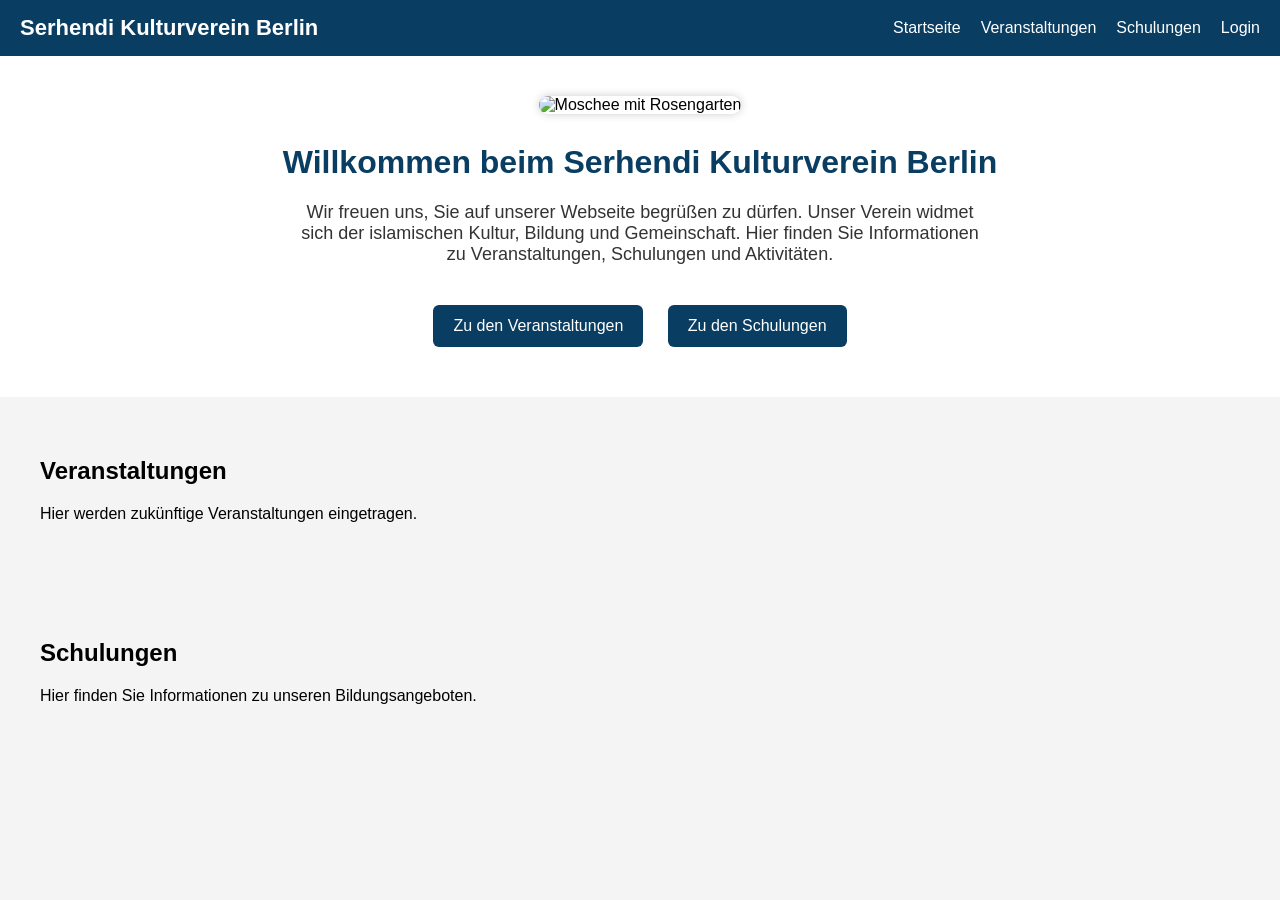
==== serhendi.html @ 4101cd9d "Add Serhendi.html" ====
<!DOCTYPE html>
<html lang="de">
<head>
    <meta charset="UTF-8">
    <title>Serhendi Kulturverein Berlin</title>
    <style>
        body {
            margin: 0;
            font-family: Arial, sans-serif;
            background: #f4f4f4;
        }

        /* Navigation */
        nav {
            background: #0a3d62;
            color: white;
            padding: 15px 20px;
            display: flex;
            justify-content: space-between;
            align-items: center;
        }

        nav .logo {
            font-size: 22px;
            font-weight: bold;
        }

        nav ul {
            list-style: none;
            display: flex;
            gap: 20px;
            margin: 0;
            padding: 0;
        }

        nav ul li {
            cursor: pointer;
            font-size: 16px;
        }

        nav ul li:hover {
            text-decoration: underline;
        }

        /* Header / Startseite */
        header {
            text-align: center;
            padding: 40px;
            background: white;
        }

        header img {
            width: 60%;
            max-width: 600px;
            border-radius: 10px;
            box-shadow: 0 0 10px rgba(0,0,0,0.2);
        }

        header h1 {
            margin-top: 30px;
            color: #0a3d62;
        }

        header p {
            font-size: 18px;
            color: #333;
            max-width: 700px;
            margin: 20px auto;
        }

        /* Buttons */
        .btn-container {
            margin-top: 30px;
        }

        .btn {
            background: #0a3d62;
            color: white;
            padding: 12px 20px;
            border-radius: 6px;
            text-decoration: none;
            margin: 10px;
            display: inline-block;
        }

        .btn:hover {
            background: #07405a;
        }

        /* Login Popup */
        #loginBox {
            display: none;
            position: fixed;
            top: 50%;
            left: 50%;
            transform: translate(-50%, -50%);
            background: white;
            padding: 25px;
            border-radius: 10px;
            box-shadow: 0 0 15px rgba(0,0,0,0.3);
            width: 300px;
        }

        #loginBox input {
            width: 100%;
            padding: 10px;
            margin: 8px 0;
        }

        #loginBox button {
            width: 100%;
            padding: 10px;
            background: #0a3d62;
            color: white;
            border: none;
            border-radius: 5px;
        }

        #closeLogin {
            cursor: pointer;
            float: right;
            font-weight: bold;
        }
    </style>
</head>
<body>

    <!-- Navigation -->
    <nav>
        <div class="logo">Serhendi Kulturverein Berlin</div>
        <ul>
            <li onclick="scrollToSection('start')">Startseite</li>
            <li onclick="scrollToSection('veranstaltungen')">Veranstaltungen</li>
            <li onclick="scrollToSection('schulungen')">Schulungen</li>
            <li onclick="openLogin()">Login</li>
        </ul>
    </nav>

    <!-- Startseite -->
    <header id="start">
        <img src="images/moschee.png" alt="Moschee mit Rosengarten" style="width:20em; height:auto;">

        <h1>Willkommen beim Serhendi Kulturverein Berlin</h1>
        <p>
            Wir freuen uns, Sie auf unserer Webseite begrüßen zu dürfen.  
            Unser Verein widmet sich der islamischen Kultur, Bildung und Gemeinschaft.  
            Hier finden Sie Informationen zu Veranstaltungen, Schulungen und Aktivitäten.
        </p>

        <div class="btn-container">
            <a class="btn" href="#veranstaltungen">Zu den Veranstaltungen</a>
            <a class="btn" href="#schulungen">Zu den Schulungen</a>
        </div>
    </header>

    <!-- Veranstaltungen -->
    <section id="veranstaltungen" style="padding: 40px;">
        <h2>Veranstaltungen</h2>
        <p>Hier werden zukünftige Veranstaltungen eingetragen.</p>
    </section>

    <!-- Schulungen -->
    <section id="schulungen" style="padding: 40px;">
        <h2>Schulungen</h2>
        <p>Hier finden Sie Informationen zu unseren Bildungsangeboten.</p>
    </section>

    <!-- Login Popup -->
    <div id="loginBox">
        <span id="closeLogin" onclick="closeLogin()">X</span>
        <h3>Login</h3>
        <input type="text" placeholder="Benutzername">
        <input type="password" placeholder="Passwort">
        <button>Anmelden</button>
    </div>

    <!-- JavaScript -->
    <script>
        function openLogin() {
            document.getElementById("loginBox").style.display = "block";
        }

        function closeLogin() {
            document.getElementById("loginBox").style.display = "none";
        }

        function scrollToSection(id) {
            document.getElementById(id).scrollIntoView({ behavior: "smooth" });
        }
    </script>

</body>
</html>
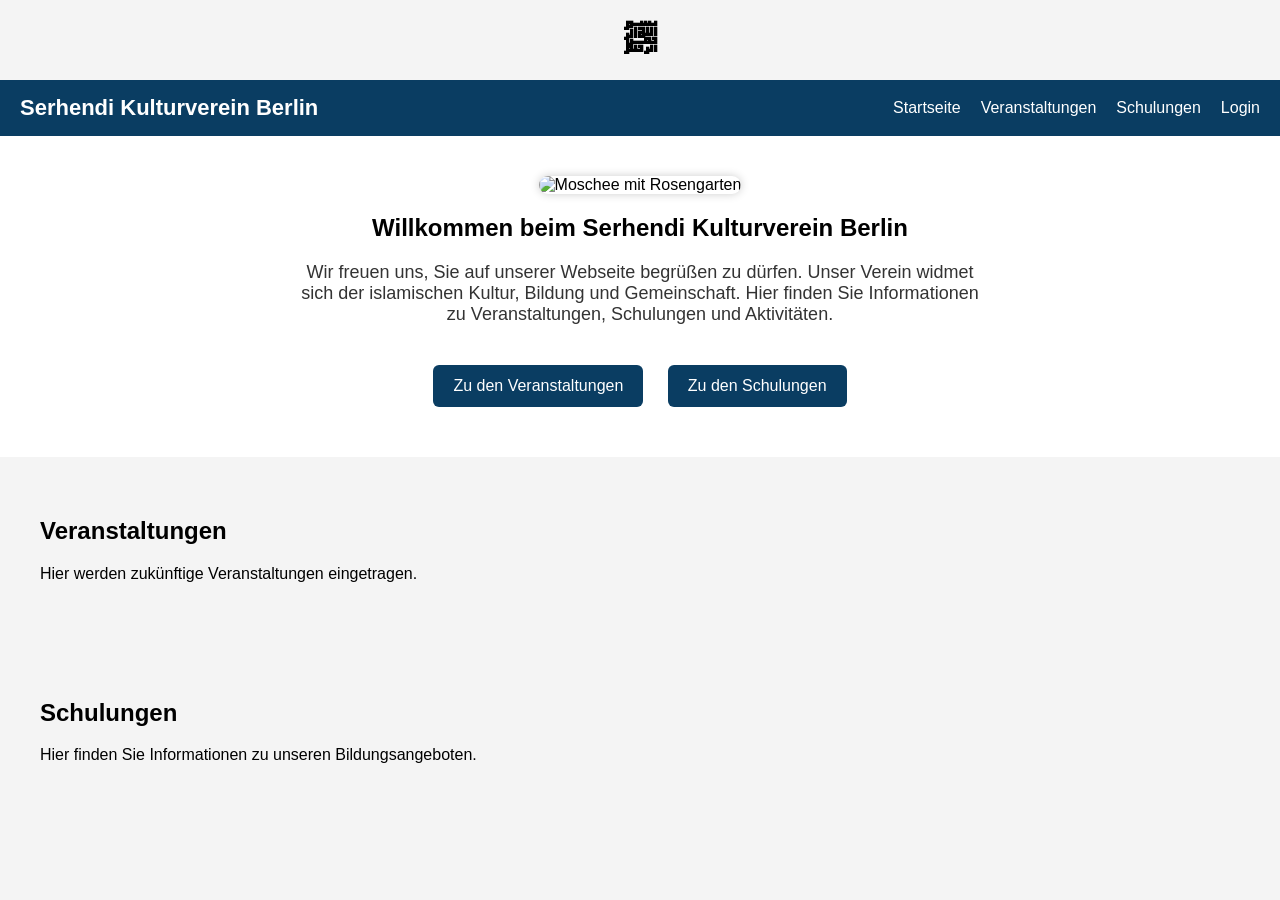
==== commit 9887faa4: "Add serhendi.html" ====
--- a/serhendi.html
+++ b/serhendi.html
@@ -124,7 +124,7 @@
     </style>
 </head>
 <body>
-
+	<h1 style="text-align:center;">&#65021;</h1>
     <!-- Navigation -->
     <nav>
         <div class="logo">Serhendi Kulturverein Berlin</div>
@@ -140,7 +140,7 @@
     <header id="start">
         <img src="images/moschee.png" alt="Moschee mit Rosengarten" style="width:20em; height:auto;">
 
-        <h1>Willkommen beim Serhendi Kulturverein Berlin</h1>
+        <h2>Willkommen beim Serhendi Kulturverein Berlin</h2>
         <p>
             Wir freuen uns, Sie auf unserer Webseite begrüßen zu dürfen.  
             Unser Verein widmet sich der islamischen Kultur, Bildung und Gemeinschaft.  
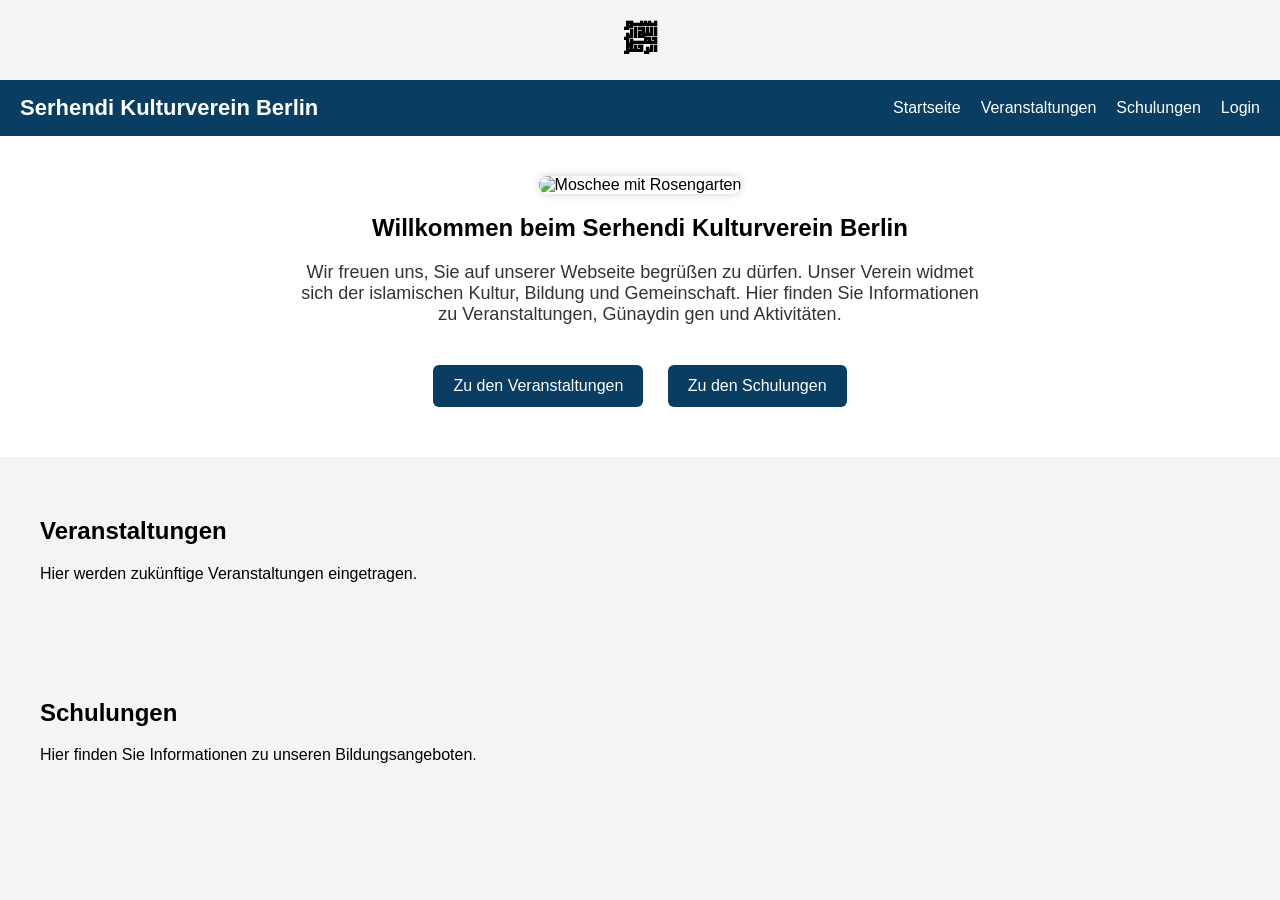
==== commit 43961092: "MOD wilkommenstext geeandert" ====
--- a/serhendi.html
+++ b/serhendi.html
@@ -144,7 +144,7 @@
         <p>
             Wir freuen uns, Sie auf unserer Webseite begrüßen zu dürfen.  
             Unser Verein widmet sich der islamischen Kultur, Bildung und Gemeinschaft.  
-            Hier finden Sie Informationen zu Veranstaltungen, Schulungen und Aktivitäten.
+            Hier finden Sie Informationen zu Veranstaltungen, Günaydin gen und Aktivitäten.
         </p>
 
         <div class="btn-container">
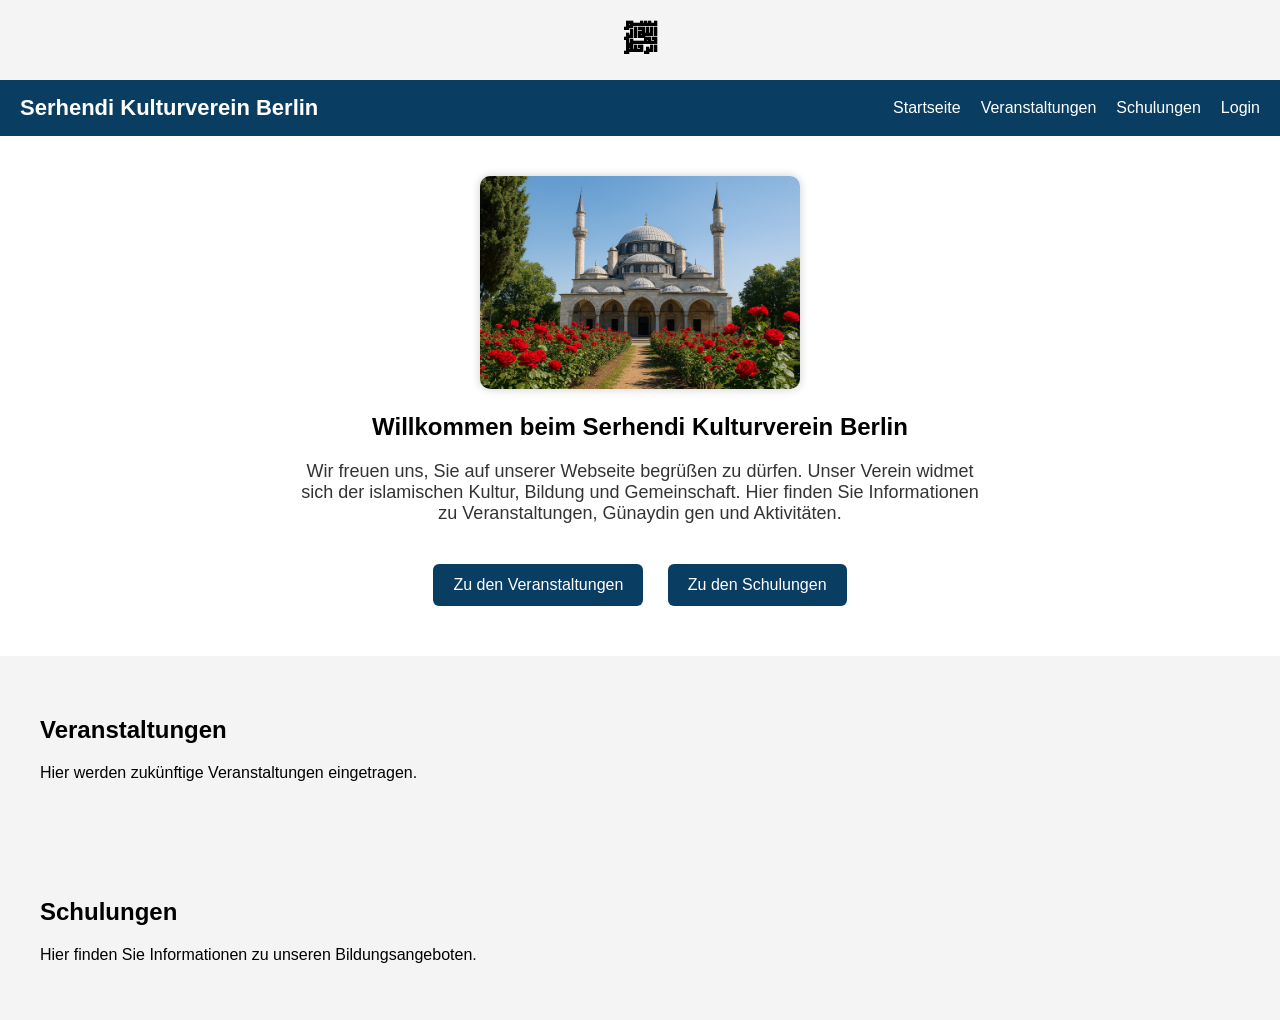
==== commit c7d98f43: "Bild hinzugefügt und Startseite angepasst" ====
--- a/serhendi.html
+++ b/serhendi.html
@@ -190,4 +190,4 @@
     </script>
 
 </body>
-</html>
+</html>
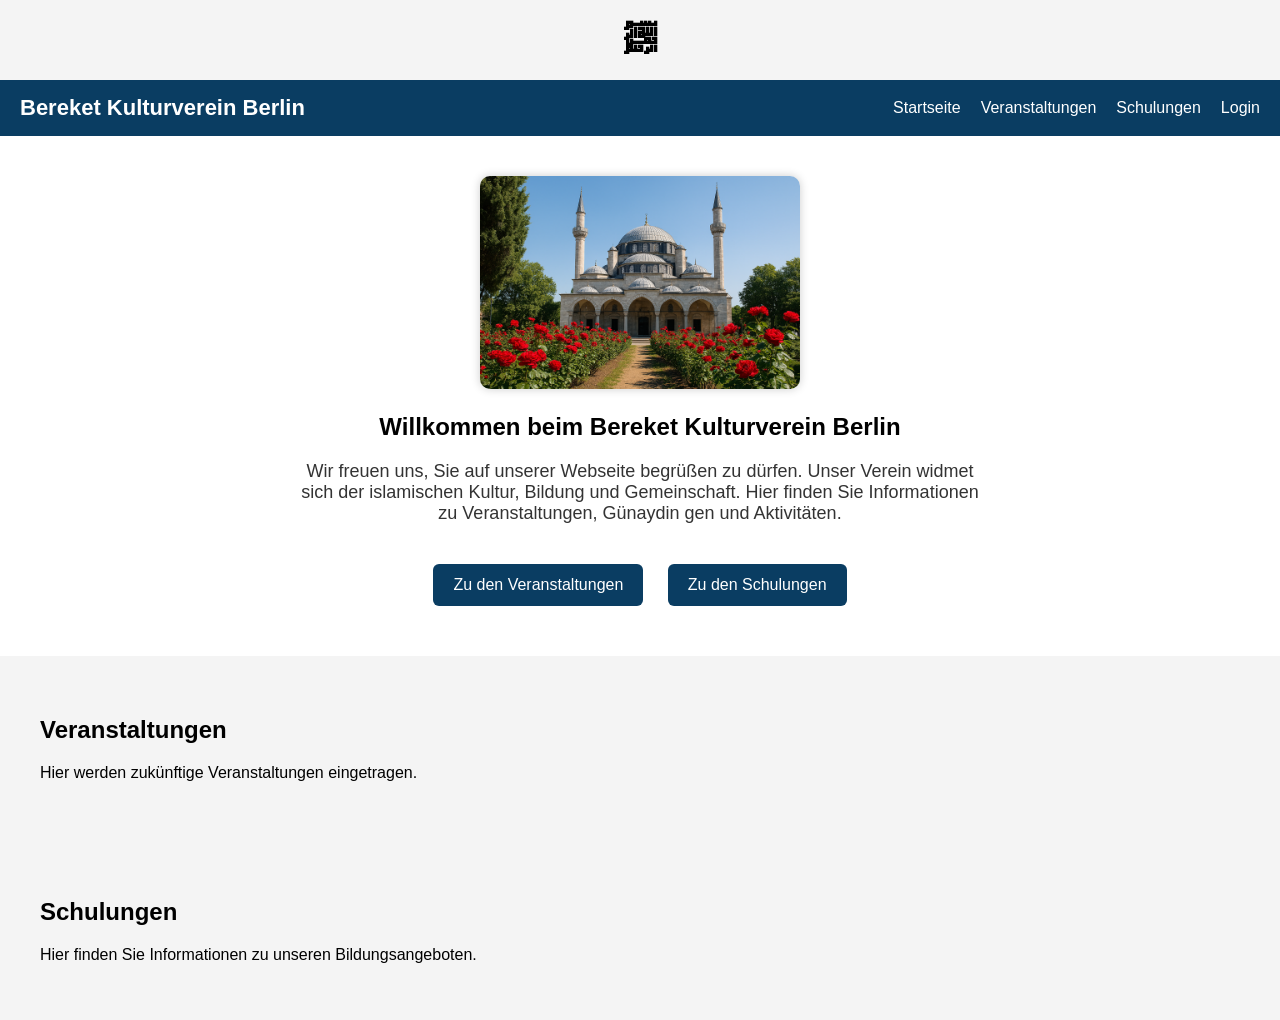
==== commit 5e837a02: "titel geändert Serhendi zu Bereket" ====
--- a/serhendi.html
+++ b/serhendi.html
@@ -2,7 +2,7 @@
 <html lang="de">
 <head>
     <meta charset="UTF-8">
-    <title>Serhendi Kulturverein Berlin</title>
+    <title>Bereket Kulturverein Berlin</title>
     <style>
         body {
             margin: 0;
@@ -127,7 +127,7 @@
 	<h1 style="text-align:center;">&#65021;</h1>
     <!-- Navigation -->
     <nav>
-        <div class="logo">Serhendi Kulturverein Berlin</div>
+        <div class="logo">Bereket Kulturverein Berlin</div>
         <ul>
             <li onclick="scrollToSection('start')">Startseite</li>
             <li onclick="scrollToSection('veranstaltungen')">Veranstaltungen</li>
@@ -140,7 +140,7 @@
     <header id="start">
         <img src="images/moschee.png" alt="Moschee mit Rosengarten" style="width:20em; height:auto;">
 
-        <h2>Willkommen beim Serhendi Kulturverein Berlin</h2>
+        <h2>Willkommen beim Bereket Kulturverein Berlin</h2>
         <p>
             Wir freuen uns, Sie auf unserer Webseite begrüßen zu dürfen.  
             Unser Verein widmet sich der islamischen Kultur, Bildung und Gemeinschaft.  
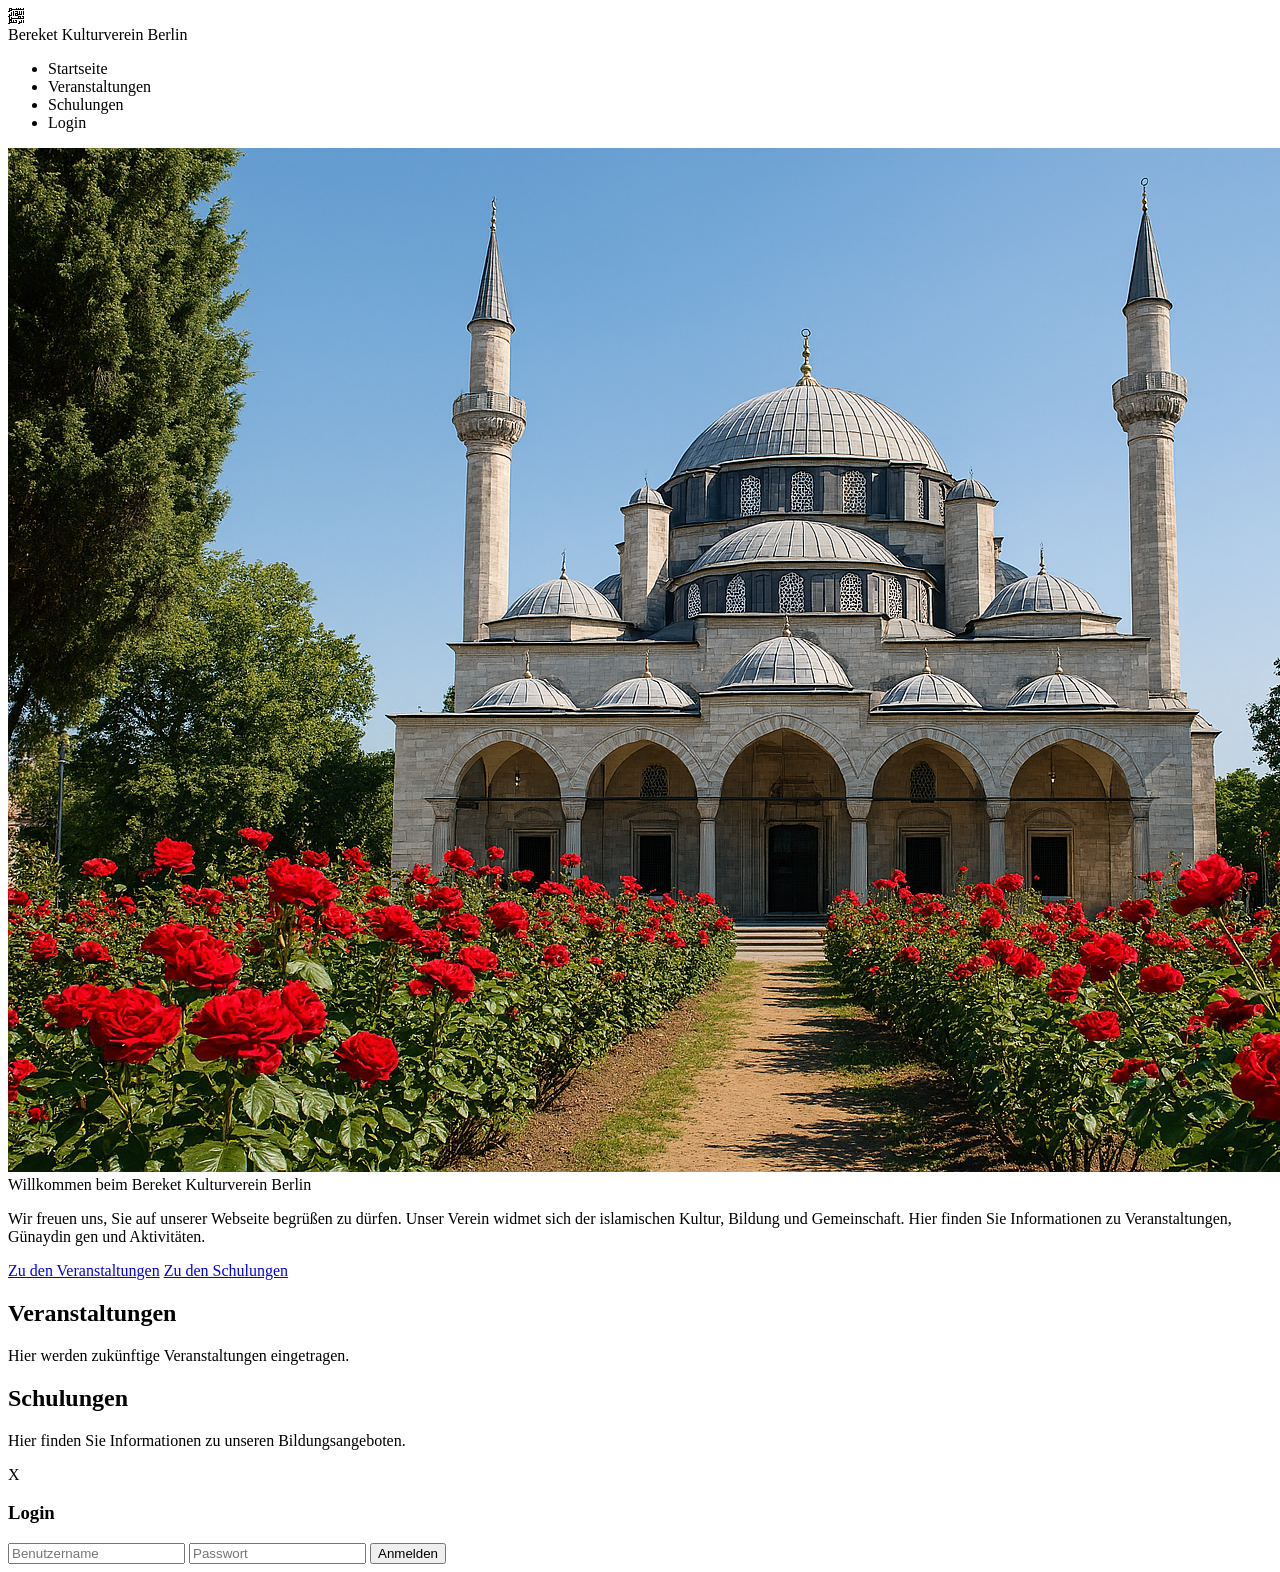
==== commit a600bf5c: "Update serhendi.html" ====
--- a/serhendi.html
+++ b/serhendi.html
@@ -3,128 +3,10 @@
 <head>
     <meta charset="UTF-8">
     <title>Bereket Kulturverein Berlin</title>
-    <style>
-        body {
-            margin: 0;
-            font-family: Arial, sans-serif;
-            background: #f4f4f4;
-        }
-
-        /* Navigation */
-        nav {
-            background: #0a3d62;
-            color: white;
-            padding: 15px 20px;
-            display: flex;
-            justify-content: space-between;
-            align-items: center;
-        }
-
-        nav .logo {
-            font-size: 22px;
-            font-weight: bold;
-        }
-
-        nav ul {
-            list-style: none;
-            display: flex;
-            gap: 20px;
-            margin: 0;
-            padding: 0;
-        }
-
-        nav ul li {
-            cursor: pointer;
-            font-size: 16px;
-        }
-
-        nav ul li:hover {
-            text-decoration: underline;
-        }
-
-        /* Header / Startseite */
-        header {
-            text-align: center;
-            padding: 40px;
-            background: white;
-        }
-
-        header img {
-            width: 60%;
-            max-width: 600px;
-            border-radius: 10px;
-            box-shadow: 0 0 10px rgba(0,0,0,0.2);
-        }
-
-        header h1 {
-            margin-top: 30px;
-            color: #0a3d62;
-        }
-
-        header p {
-            font-size: 18px;
-            color: #333;
-            max-width: 700px;
-            margin: 20px auto;
-        }
-
-        /* Buttons */
-        .btn-container {
-            margin-top: 30px;
-        }
-
-        .btn {
-            background: #0a3d62;
-            color: white;
-            padding: 12px 20px;
-            border-radius: 6px;
-            text-decoration: none;
-            margin: 10px;
-            display: inline-block;
-        }
-
-        .btn:hover {
-            background: #07405a;
-        }
-
-        /* Login Popup */
-        #loginBox {
-            display: none;
-            position: fixed;
-            top: 50%;
-            left: 50%;
-            transform: translate(-50%, -50%);
-            background: white;
-            padding: 25px;
-            border-radius: 10px;
-            box-shadow: 0 0 15px rgba(0,0,0,0.3);
-            width: 300px;
-        }
-
-        #loginBox input {
-            width: 100%;
-            padding: 10px;
-            margin: 8px 0;
-        }
-
-        #loginBox button {
-            width: 100%;
-            padding: 10px;
-            background: #0a3d62;
-            color: white;
-            border: none;
-            border-radius: 5px;
-        }
-
-        #closeLogin {
-            cursor: pointer;
-            float: right;
-            font-weight: bold;
-        }
-    </style>
-</head>
+ 
+<link rel="/head>
 <body>
-	<h1 style="text-align:center;">&#65021;</h1>
+	<h1 class="basmala">﷽</h1>
     <!-- Navigation -->
     <nav>
         <div class="logo">Bereket Kulturverein Berlin</div>
@@ -138,7 +20,7 @@
 
     <!-- Startseite -->
     <header id="start">
-        <img src="images/moschee.png" alt="Moschee mit Rosengarten" style="width:20em; height:auto;">
+		<img src="images/moschee.png" alt="Moschee mit Rosengarten" class
 
         <h2>Willkommen beim Bereket Kulturverein Berlin</h2>
         <p>
@@ -154,13 +36,13 @@
     </header>
 
     <!-- Veranstaltungen -->
-    <section id="veranstaltungen" style="padding: 40px;">
+    <section id="veranstaltungen">
         <h2>Veranstaltungen</h2>
         <p>Hier werden zukünftige Veranstaltungen eingetragen.</p>
     </section>
 
     <!-- Schulungen -->
-    <section id="schulungen" style="padding: 40px;">
+    <section id="schulungen">
         <h2>Schulungen</h2>
         <p>Hier finden Sie Informationen zu unseren Bildungsangeboten.</p>
     </section>
@@ -190,4 +72,4 @@
     </script>
 
 </body>
-</html>+</html>
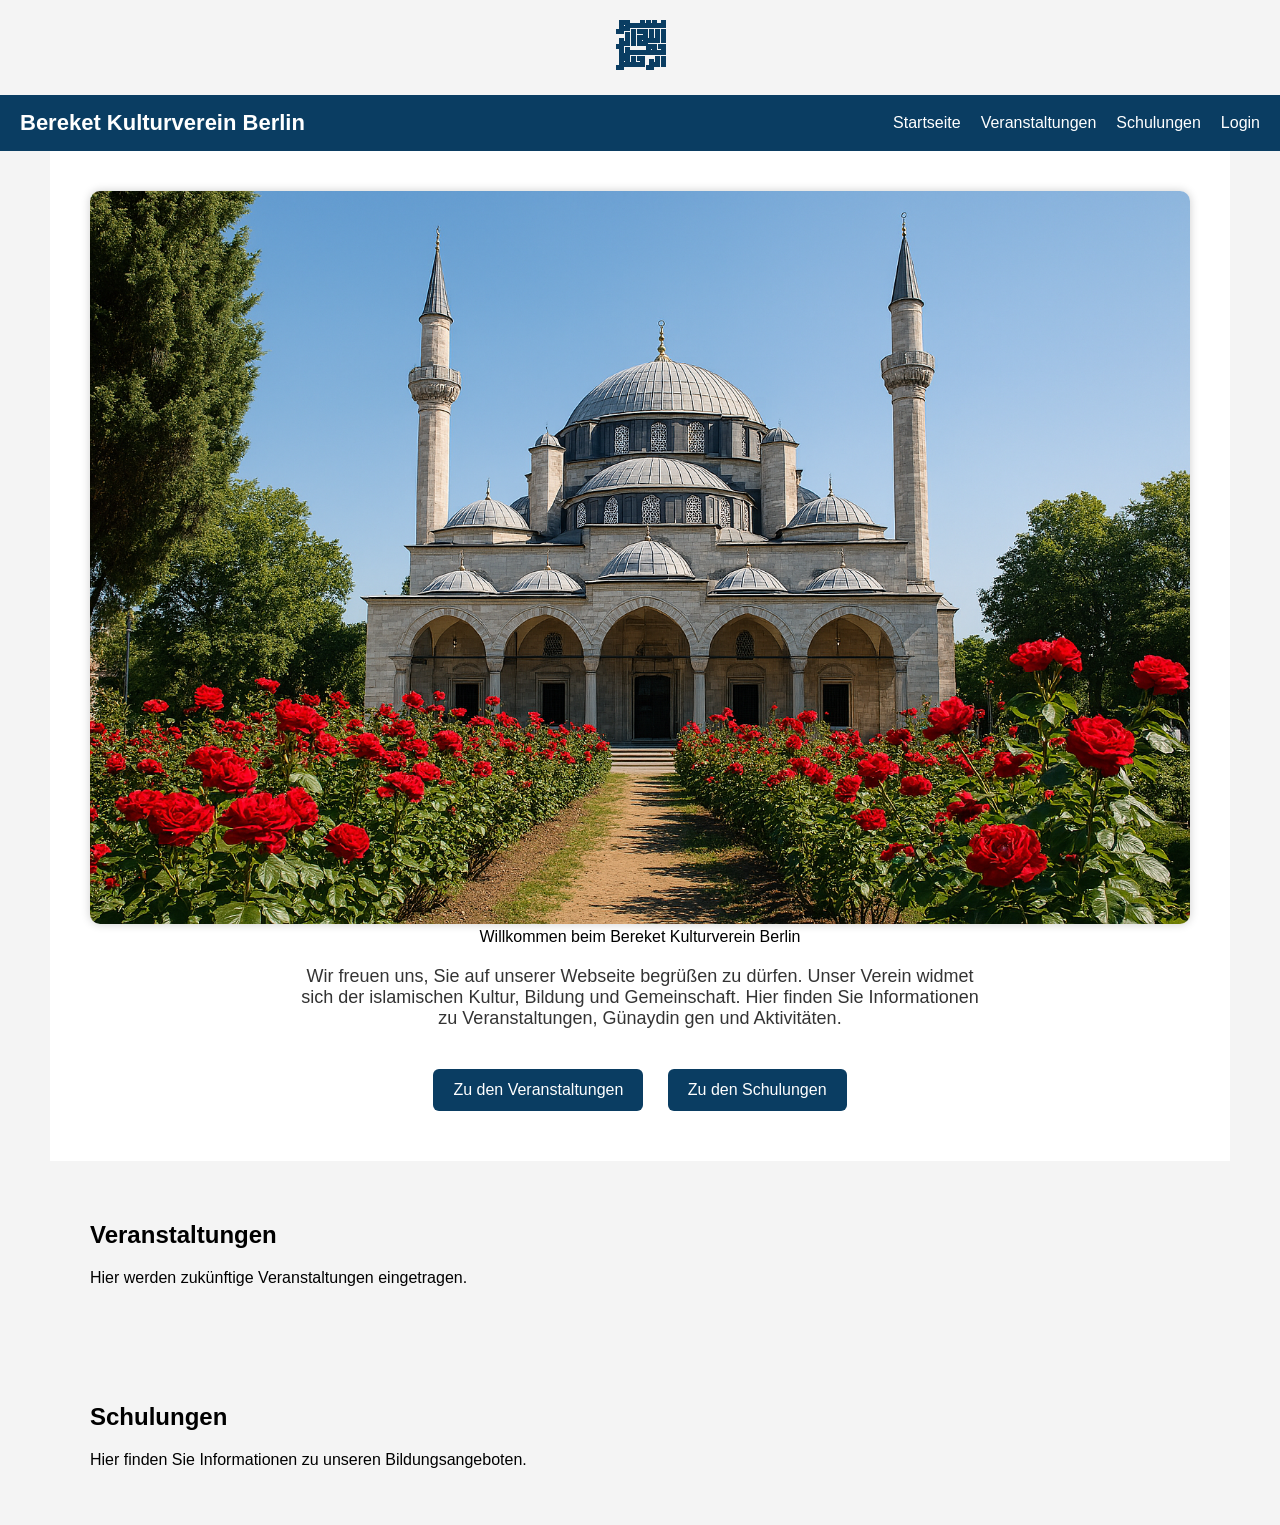
==== commit b26ec304: "Update serhendi.html" ====
--- a/serhendi.html
+++ b/serhendi.html
@@ -1,10 +1,13 @@
 <!DOCTYPE html>
 <html lang="de">
+	
 <head>
     <meta charset="UTF-8">
+    <meta name="viewport" content="width=device-width, initial-scale=1.0">
     <title>Bereket Kulturverein Berlin</title>
- 
-<link rel="/head>
+    <link rel="stylesheet" href="style.css">
+</head>
+
 <body>
 	<h1 class="basmala">﷽</h1>
     <!-- Navigation -->
--- a/style.css
+++ b/style.css
@@ -0,0 +1,137 @@
+/*Bismillah*/
+.basmala {
+    text-align: center;
+    font-size: 3rem;      /* Größe anpassen */
+    margin: 20px 0;
+    color: #0a3d62;       /* optional */
+    font-family: serif;  /* oder eine passende Schrift */
+}
+
+
+/* Grundlayout */
+body {
+    margin: 0;
+    font-family: Arial, sans-serif;
+    background: #f4f4f4;
+}
+
+/* Navigation */
+nav {
+    background: #0a3d62;
+    color: white;
+    padding: 15px 20px;
+    display: flex;
+    justify-content: space-between;
+    align-items: center;
+}
+
+nav .logo {
+    font-size: 22px;
+    font-weight: bold;
+}
+
+nav ul {
+    list-style: none;
+    display: flex;
+    gap: 20px;
+    margin: 0;
+    padding: 0;
+}
+
+nav ul li {
+    cursor: pointer;
+    font-size: 16px;
+}
+
+nav ul li:hover {
+    text-decoration: underline;
+}
+
+/* Startseite / Header */
+header {
+    text-align: center;
+    padding: 40px;
+    background: white;
+    max-width: 1100px;
+    margin: auto;
+}
+
+header img {
+    max-width: 100%;
+    height: auto;
+    border-radius: 10px;
+    box-shadow: 0 0 10px rgba(0,0,0,0.2);
+}
+
+header h2 {
+    margin-top: 30px;
+    color: #0a3d62;
+}
+
+header p {
+    font-size: 18px;
+    color: #333;
+    max-width: 700px;
+    margin: 20px auto;
+}
+
+/* Buttons */
+.btn-container {
+    margin-top: 30px;
+}
+
+.btn {
+    background: #0a3d62;
+    color: white;
+    padding: 12px 20px;
+    border-radius: 6px;
+    text-decoration: none;
+    margin: 10px;
+    display: inline-block;
+}
+
+.btn:hover {
+    background: #07405a;
+}
+
+/* Sektionen */
+section {
+    padding: 40px;
+    max-width: 1100px;
+    margin: auto;
+}
+
+/* Login Popup */
+#loginBox {
+    display: none;
+    position: fixed;
+    top: 50%;
+    left: 50%;
+    transform: translate(-50%, -50%);
+    background: white;
+    padding: 25px;
+    border-radius: 10px;
+    box-shadow: 0 0 15px rgba(0,0,0,0.3);
+    width: 300px;
+}
+
+#loginBox input {
+    width: 100%;
+    padding: 10px;
+    margin: 8px 0;
+}
+
+#loginBox button {
+    width: 100%;
+    padding: 10px;
+    background: #0a3d62;
+    color: white;
+    border: none;
+    border-radius: 5px;
+}
+
+#closeLogin {
+    cursor: pointer;
+    float: right;
+    font-weight: bold;
+}
